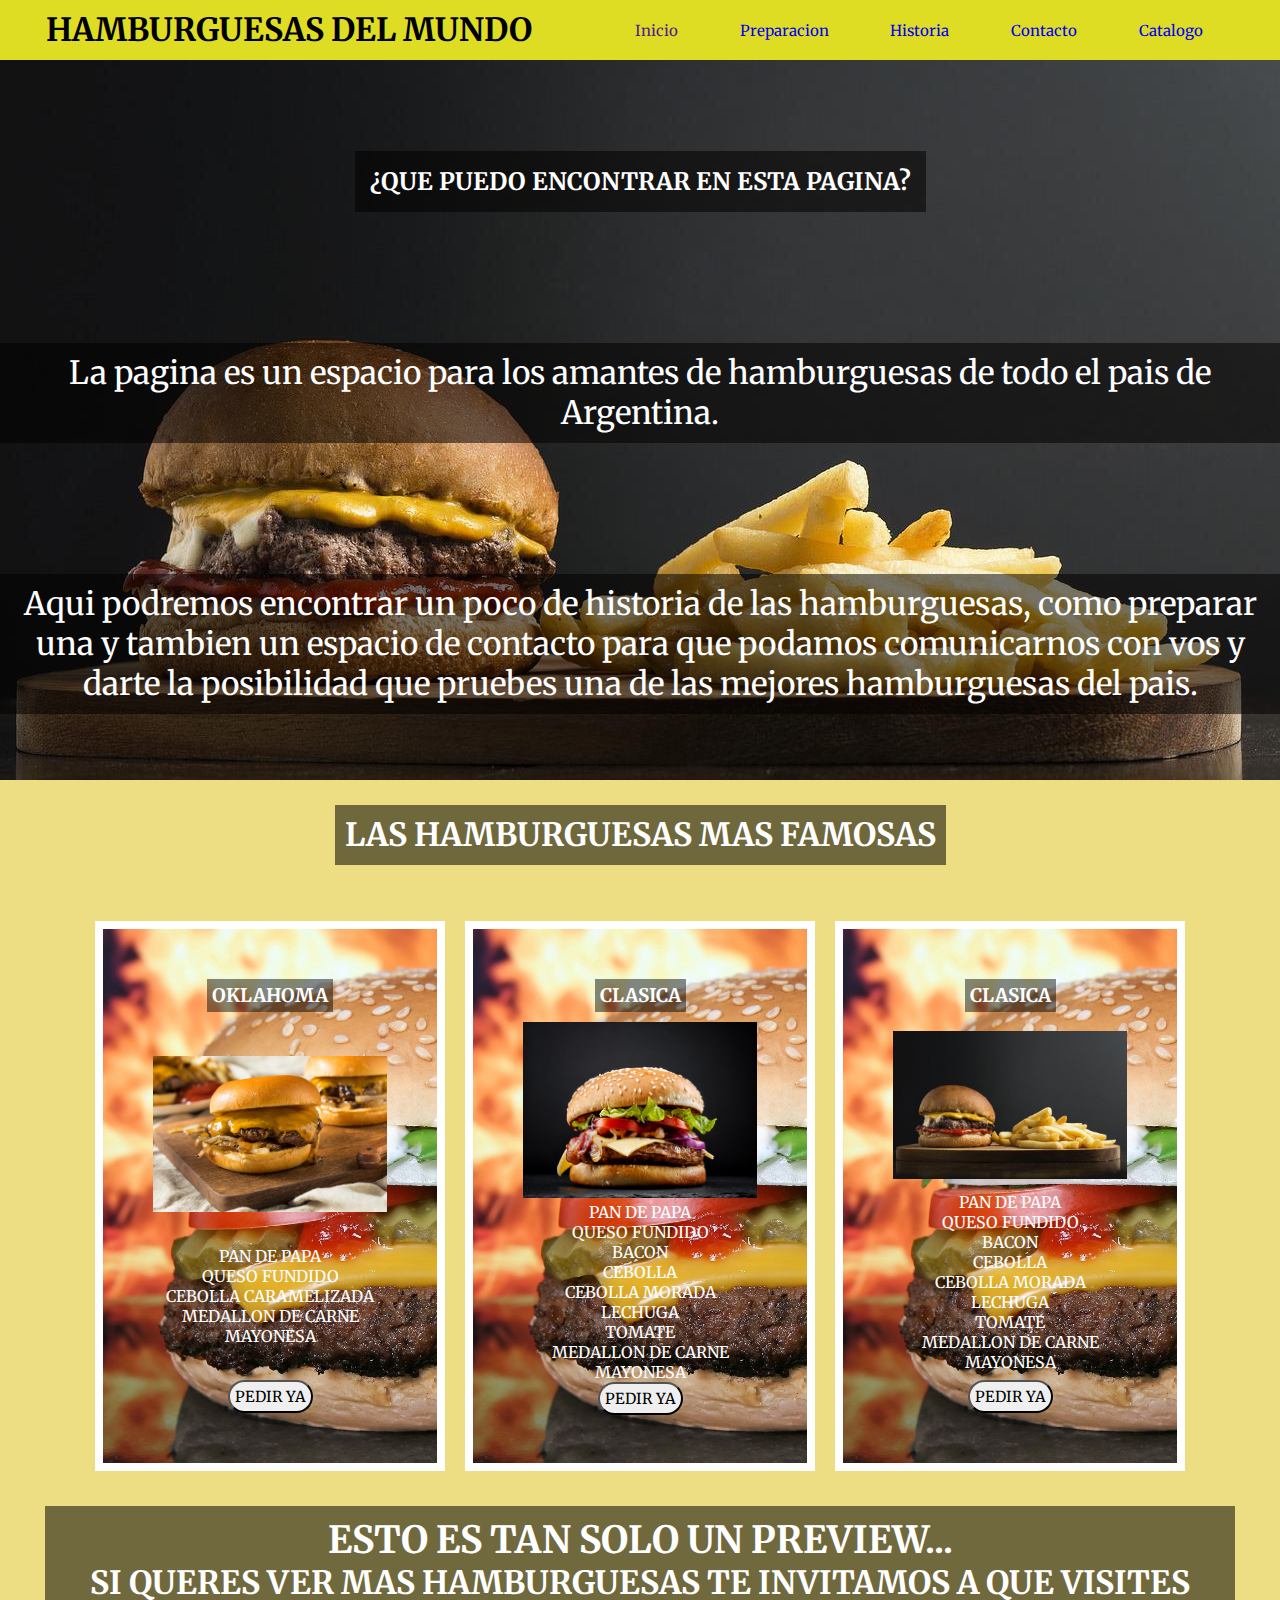
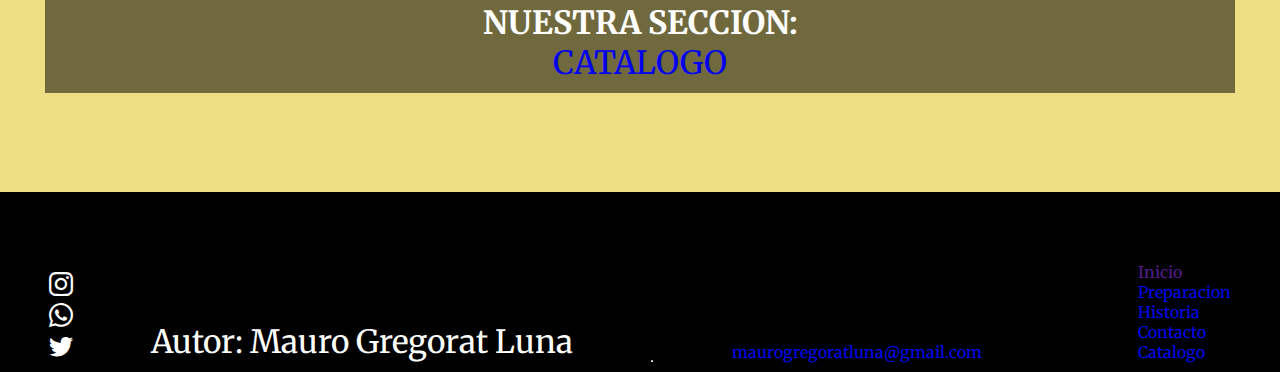
==== Desafio4-idea-gregorat-mauro/index.html @ 4309880d "Add files via upload" ====
<!DOCTYPE html>
<html lang="en">
<head>
    <meta charset="UTF-8">
    <meta http-equiv="X-UA-Compatible" content="IE=edge">
    <meta name="viewport" content="width=device-width, initial-scale=1.0">
    <title>Inicio-El mundo de la hamburguesa</title>
    
    <link href="https://fonts.googleapis.com/css2?family=Merriweather:ital,wght@1,700&display=swap" rel="stylesheet">
    <link rel="stylesheet" href="https://cdn.jsdelivr.net/npm/bootstrap-icons@1.9.1/font/bootstrap-icons.css">
    <link rel="stylesheet" href="./estilos-css/estilo.css">
</head>
<body>
    <header class="header">
        <h1 class="titulo-header">HAMBURGUESAS DEL MUNDO</h1>
        <nav class="nav">
            <ul class="menu-header">
                <li><a href="">Inicio</a></li>
                <li><a href="./pages/Preparacion.html">Preparacion</a></li>
                <li><a href="./pages/historia.html">Historia</a></li>
                <li><a href="./pages/contacto.html">Contacto</a></li>
                <li><a href="./pages/catalogo.html">Catalogo</a></li>
            </ul>
        </nav>
        
        
    </header>

    

    <section class="portada">
    
        <h2>¿QUE PUEDO ENCONTRAR EN ESTA PAGINA?</h2>
         
        <p class="texto-portada" >La pagina es un espacio para los amantes de hamburguesas de todo el pais de Argentina. </p>
        <p class="texto-portada">Aqui podremos encontrar un poco de historia de las hamburguesas, como preparar una y tambien un espacio de contacto para que podamos comunicarnos con vos y darte la posibilidad que pruebes una de las mejores hamburguesas del pais.</p> 
        
    </section>      
        

        
    <main class="main">
        <h2 class="productos">LAS HAMBURGUESAS MAS FAMOSAS</h2>
        
            <section class="contenedor-productos">
            
                
                    <article class="producto">
                        <h3 class="producto__titulo">Oklahoma</h3>
                        
                            <img src="./img/Hambur oklahoma.jpg" alt="Hamburguesa estilo oklahoma" class="tarjeta__imagen">
                        
                        <ul class="producto__descripcion">
                            <li>Pan de papa</li>
                            <li>Queso fundido</li>
                            <li>Cebolla caramelizada</li>
                            <li>Medallon de carne</li>
                            <li>Mayonesa</li>
                        </ul>
                        <button class="boton">PEDIR YA</button>
                    </article>
                    
                    <article  class="producto">
                        <h3 class="producto__titulo">Clasica</h3>
                        <div class="espacioimagen2">
                            <img src="./img/Hambur clasica.jpg" alt="Hamburguesa estilo clasica" class="tarjeta__imagen">
                        </div>
                        <ul class="producto__descripcion">
                            <li>Pan de papa</li>
                            <li>Queso fundido</li>
                            <li>Bacon</li>
                            <li>Cebolla</li>
                            <li>Cebolla morada</li>
                            <li>lechuga</li>
                            <li>Tomate</li>
                            <li>Medallon de carne</li>
                            <li>Mayonesa</li>
                        </ul>
                        <button class="boton">PEDIR YA</button>
                    </article> 
                    
                    <article  class="producto">
                        <h3 class="producto__titulo">Clasica</h3>
                        <div class="espacioimagen2">
                            <img src="./img/snack-g84ad2dc2d_1280.jpg" alt="Hamburguesa estilo clasica" class="tarjeta__imagen">
                        </div>
                        <ul class="producto__descripcion">
                            <li>Pan de papa</li>
                            <li>Queso fundido</li>
                            <li>Bacon</li>
                            <li>Cebolla</li>
                            <li>Cebolla morada</li>
                            <li>lechuga</li>
                            <li>Tomate</li>
                            <li>Medallon de carne</li>
                            <li>Mayonesa</li>
                        </ul>
                        <button class="boton">PEDIR YA</button>
                    </article>
               

                
                <div class="catalogo-index">

                <article class="texto-catalogo-index">
                        <h3 class="parrafo-catalogo">ESTO ES TAN SOLO UN PREVIEW...</h3>
                        <h4 class="parrafo-catalogo">SI QUERES VER MAS HAMBURGUESAS TE INVITAMOS A QUE VISITES NUESTRA SECCION:</h4>
                        <ul>
                            <li > <a href="./pages/catalogo.html"> Catalogo </a></li>
                        </ul>
                    </article>
                 </div>
            </section>


            
            

       

        <section >
          

    </main>

    

        

    <footer class="footer">
        <div class="icono-contenedor">
            <i class="bi bi-instagram"></i>
            <i class="bi bi-whatsapp"></i>
            <i class="bi bi-twitter"></i>
        </div>     
        
        <p class="texto-footer">Autor: Mauro Gregorat Luna<hr><a href="mailto:maurogregoratluna@gmail.com">maurogregoratluna@gmail.com</a></p>
           <div> 
                <ul class="menu-footer">
                    <li class="listado-menu"><a href="">Inicio</a></li>
                    <li class="listado-menu"><a href="./pages/Preparacion.html">Preparacion</a></li>
                    <li class="listado-menu"><a href="./pages/historia.html">Historia</a></li>
                    <li class="listado-menu"><a href="./pages/contacto.html">Contacto</a></li>
                    <li class="listado-menu"><a href="./pages/catalogo.html">Catalogo</a></li>
                </ul>
            </div>    


    </footer>    
   
    
</body>
</html>
---- Desafio4-idea-gregorat-mauro/estilos-css/estilo.css ----
*{
    margin: 0%;
    padding: 0%;
    box-sizing: border-box;
}
a{
    text-decoration: none;
    list-style-type: none;
}
ul li{
    list-style-type: none;
}


/*--------- INDEX ---------- */
/* HEADER */

.header{
    width: 100%;
    background-color:rgba(217, 221, 5, 0.753);;
    color: black;
    padding: 10px;
    flex-wrap: wrap;
    
}
.titulo-header{
    text-align: center;
    text-transform: uppercase;
}

.menu-header{
    display: flex;
    flex-direction: row;
    justify-content: space-around;
    list-style-type: none;
    align-items: center;
    font-size: 15px;
}

@media (min-width:1020px){
    .header{
        display: flex;
        justify-content: space-around;
        align-items: center
    }
    .nav{
        width: 50%;
    }
    
}




/* SECCION INICIO */
.portada{
    background-image: url(../img/snack-g84ad2dc2d_1280.jpg);
    background-repeat: no-repeat;
    background-position: center;
    background-attachment: fixed;
    height: 80vh;
    display: flex;
    flex-direction: column;
    justify-content: space-around;
    align-items: baseline;
    align-items: center;
   
}



.texto-portada{
    background-color: rgba(2, 0, 0, 0.534);
    text-align: center;
    color: white;
    font-size: 1rem;
    padding: 10px;
}

@media (min-width:800px){
    .texto-portada{
        font-size: 2rem;
    }
}


/* MAIN */


.main{
    display: grid;
    grid-template-columns: repeat(3,1fr);
    grid-template-rows: 10% 40% 50%;
    grid-gap: 15px;
    grid-template-areas: 
    "titulo titulo titulo"
    "productos productos productos"
    "publicidad publicidad publicidad";
    justify-items: center;
    align-items: start;
    
    
    
}

.productos{
    padding: 10px;
    font-size: 2rem;
}

.contenedor-productos{
    display: flex;
    flex-direction: row;
    justify-content: space-evenly;
    justify-content: center;
    flex-wrap: wrap;
    align-items: center;
    padding: 20px;
    grid-area: productos;
    
    
    

}
.letra{
    font-size: 35px;
}

h2{
    background-color: rgba(2, 0, 0, 0.534);
    text-align: center;
    color: white;
    padding: 15px;
    grid-area: titulo;
    margin-top: 25px;
    
} 


/* tipografia de todo el documento */
html{
    font-family: 'Merriweather', serif;

}
body{
    background-color: rgb(238, 222, 131);
}




/* tarjetas */

.producto{
    
    background-image: url("../img/hamburger-g04bea9924_1280.jpg");
    background-repeat: no-repeat;
    background-size: cover;
    color: white;
    text-align: center;
    width: 350px;
    height: 550px;
    border: 8px white solid;
    padding: 50px;
    text-transform: uppercase;
    margin: 10px;
    display: flex;
    flex-direction: column;
    justify-content: space-between;
    align-items: center;

}
.producto:hover{
    border: 10px black solid;
}

.tarjeta__imagen{
    width: 100%;
}
.producto__titulo{
    background-color: rgba(0, 0, 0, 0.466);
    padding: 5px;
    margin-bottom: 10px;
}
.boton{
    color: black;
    font-family: 'Merriweather', serif; 
    font-size: 15px;
    border-radius: 20px;
    padding: 5px;
}
.boton:hover{
    background-color: rgb(53, 245, 6);
    width: 100px;
    height: 40px;
    color: white;
}

.producto__descripcion{
    list-style-type: none;
}

.subtituloinicio{
    font-size: 2rem;
}




/* publicidad del catalogo */
.catalogo-index{
    display: flex;
    justify-content: center;
    align-items: center;
    padding: 15px;
    margin: 10px;
    
}

@media (max-width:700px){
    .parrafo-catalogo{
        font-size: 20px;
    }
    .catalogo-index{
        margin: 10px;
        overflow: hidden;
    }
}

.texto-catalogo-index{
    text-align: center;
    text-transform: uppercase;
    color: white;
    background-color:rgba(0, 0, 0, 0.527);
    font-size: 2rem;
    padding: 10px;
    grid-area: publicidad;
}



/* footer */

.footer{
    height: 20vh;
    display: flex;
    justify-content: space-around;
    align-items: flex-end;
    align-content: space-between;
    background-color: rgb(0, 0, 0);
    color: white;
    padding: 10px;
    margin-top: 50px;
}
.texto-footer{
    font-size: 8px;
    text-decoration: none;
}

@media (min-width:800px){
    .texto-footer{
        font-size: 2rem;
    }
}


/* iconos */
.icono-contenedor{
    display: flex;
    flex-direction: column;
    justify-content: end;
}
.footer i{
    font-size: 1.5rem;
    
}
.footer i:hover{
    color: yellow;
    font-size:2rem;
    

}



/*-------- PREPARACION --------- */
.colorletra{
    color: white;
}
.ingredientes{
    width: 500px;
    height: 200px;
    border: 5px white solid;
    padding-top: 15px;
    margin: 50px 900px 50px 700px;
   
}

.sinpuntos{
    list-style-type: none;
}

.pasos-preparacion{
    width: 500px;
    height: 500px;
    border: 5px white solid;
    padding-top: 75px;
    padding-left: 50px;
    padding-right: 50px;
    margin: 50px 900px 50px 700px;
   
}





/* -------- HISTORIA ---------*/
.textohistoria{
    text-align: center;
    width: 800px;
    height: 800px;
    border: 8px white solid;
    margin: 50px 750px 50px 580px;
    padding-top: 75px;
    padding-left: 50px;
    padding-right: 50px;
    
}
.video{
    margin-top: 45px;
}
.titulohistoria{
    font-size: 2rem;
}





/*--------- CONTACTO -------- */

.tabla{
    width: 700px;
    height: 700px;
    border: 8px violet solid;
    color:black ;
    font-size: 2rem;
    text-align: center;
    padding-top: 75px;
    padding-left: 50px;
    padding-right: 50px;
    margin: 50px 750px 50px 600px;
    background-color: white;
}






/*---------CATALOGO---------*/

.fondo-negro-catalogo{
    text-align: center;
    color: white;
    background-color: black;
}
.texto-catalogo{
    width: 500px;
    height: 300px;
    border: 5px rgb(255, 255, 255) solid;
    background-color: black;
    padding-top: 80px;
    margin-top: 80px;
    margin-left: 700px;
}
.contenedor-productos-catalogo{
    
        display: flex;
        flex-direction: column;
        justify-content: space-evenly;
        justify-content: center;
        flex-wrap: wrap;
        align-items: center;
        padding: 20px;
        
    
   
}
.tarjeta1{

    background-image: url("../img/pollo\ burger.jpg");
    background-repeat: no-repeat;
    background-size: cover;
    color: white;
    text-align: center;
    width: 350px;
    height: 550px;
    border: 8px white solid;
    padding: 50px;
    text-transform: uppercase;
    margin: 10px;
    display: flex;
    flex-direction: column;
    justify-content: space-between;
    align-items: center;

}
.tarjeta2{

    background-image: url("../img/whopper.jpg");
    background-repeat: no-repeat;
    background-size: cover;
    color: white;
    text-align: center;
    width: 350px;
    height: 550px;
    border: 8px white solid;
    padding: 50px;
    text-transform: uppercase;
    margin: 10px;
    display: flex;
    flex-direction: column;
    justify-content: space-between;
    align-items: center;

}
.tarjeta3{

    background-image: url("../img/super\ bacon.jpg");
    background-repeat: no-repeat;
    background-size: cover;
    color: white;
    text-align: center;
    width: 350px;
    height: 550px;
    border: 8px white solid;
    padding: 50px;
    text-transform: uppercase;
    margin: 10px;
    display: flex;
    flex-direction: column;
    justify-content: space-between;
    align-items: center;
}
.tarjeta4{

    background-image: url("../img/super\ bacon.jpg");
    background-repeat: no-repeat;
    background-size: cover;
    color: white;
    text-align: center;
    width: 350px;
    height: 550px;
    border: 8px white solid;
    padding: 50px;
    text-transform: uppercase;
    margin: 10px;
    display: flex;
    flex-direction: column;
    justify-content: space-between;
    align-items: center;

}
.tarjeta5{

    background-image: url("../img/super\ bacon.jpg");
    background-repeat: no-repeat;
    background-size: cover;
    color: white;
    text-align: center;
    width: 350px;
    height: 550px;
    border: 8px white solid;
    padding: 50px;
    text-transform: uppercase;
    margin: 10px;
    display: flex;
    flex-direction: column;
    justify-content: space-between;
    align-items: center;

}
.tarjeta6{

    background-image: url("../img/super\ bacon.jpg");
    background-repeat: no-repeat;
    background-size: cover;
    color: white;
    text-align: center;
    width: 350px;
    height: 550px;
    border: 8px white solid;
    padding: 50px;
    text-transform: uppercase;
    margin: 10px;
    display: flex;
    flex-direction: column;
    justify-content: space-between;
    align-items: center;
}
.espacioimagen4{
    margin-top: 10px;
    margin-bottom: 30px;
}
.espacioimagen5{
    margin-top: 10px;
    margin-bottom: 10px;
}
.espacioimagen6{
    margin-top: 10px;
    margin-bottom: 30px;
}
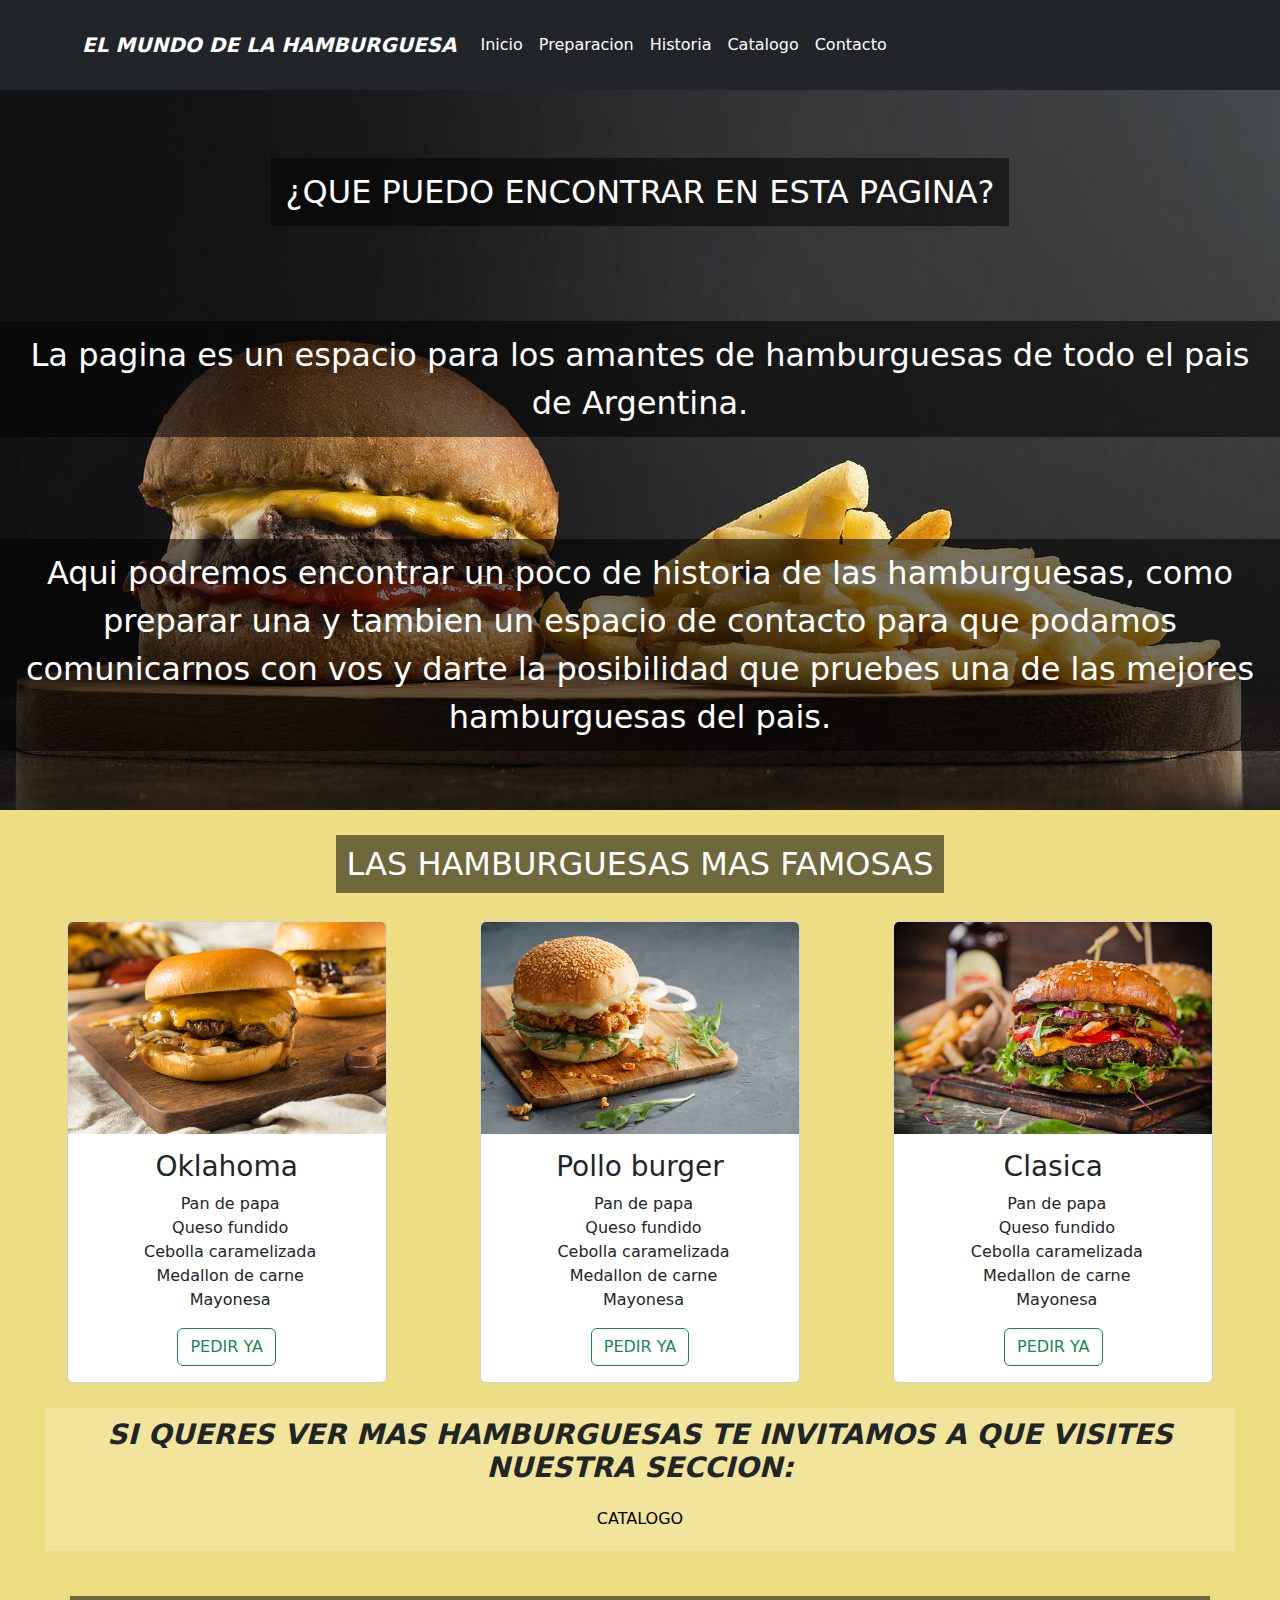
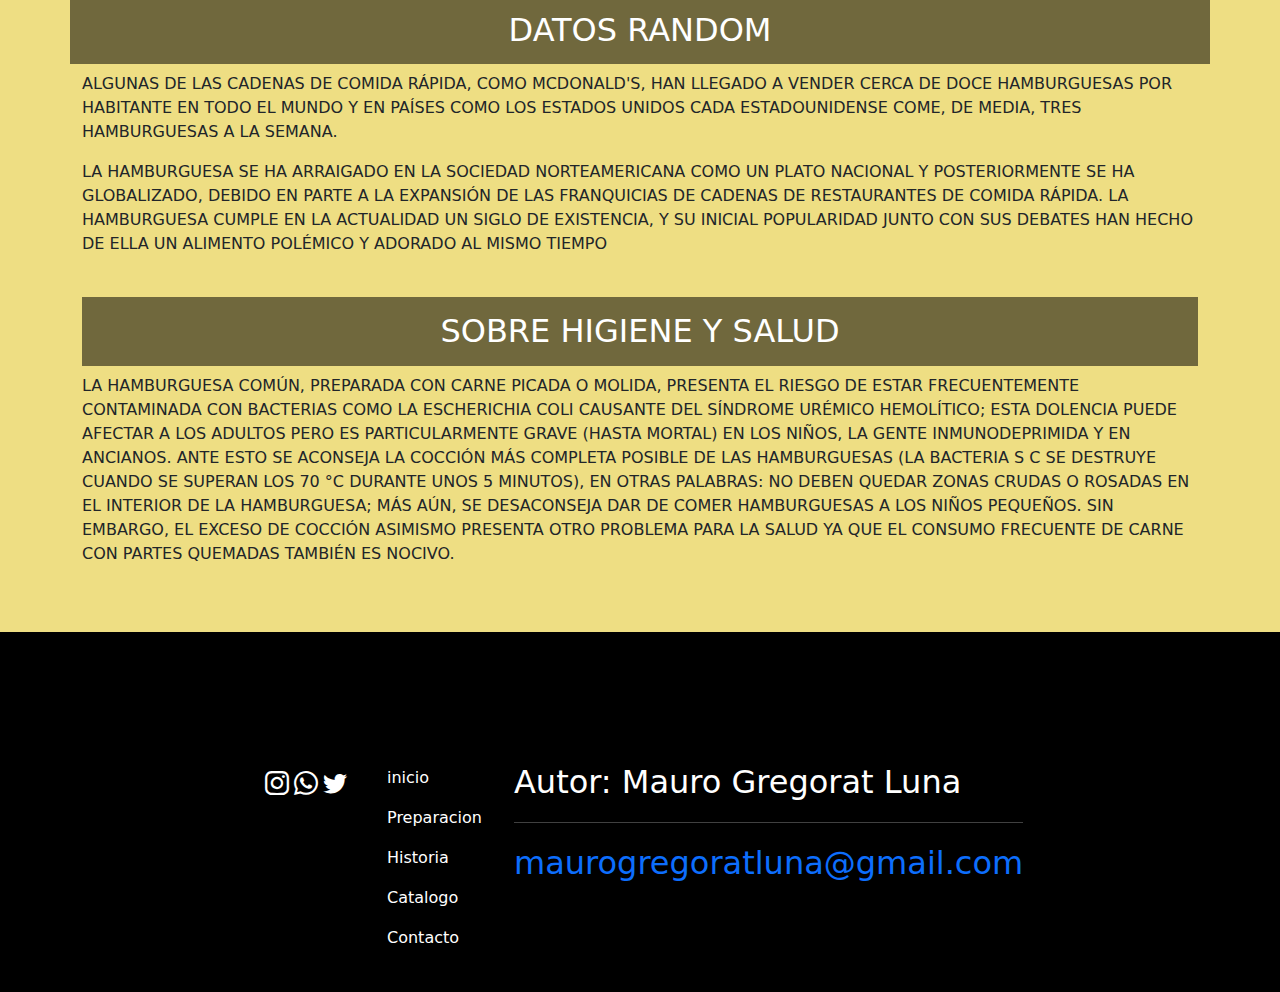
==== commit 4dd1a317: "Add files via upload" ====
--- a/Desafio4-idea-gregorat-mauro/index.html
+++ b/Desafio4-idea-gregorat-mauro/index.html
@@ -7,22 +7,47 @@
     <title>Inicio-El mundo de la hamburguesa</title>
     
     <link href="https://fonts.googleapis.com/css2?family=Merriweather:ital,wght@1,700&display=swap" rel="stylesheet">
+    <link rel="stylesheet" href="https://cdn.jsdelivr.net/npm/bootstrap@5.2.0/dist/css/bootstrap.min.css">
     <link rel="stylesheet" href="https://cdn.jsdelivr.net/npm/bootstrap-icons@1.9.1/font/bootstrap-icons.css">
     <link rel="stylesheet" href="./estilos-css/estilo.css">
 </head>
 <body>
     <header class="header">
-        <h1 class="titulo-header">HAMBURGUESAS DEL MUNDO</h1>
-        <nav class="nav">
-            <ul class="menu-header">
-                <li><a href="">Inicio</a></li>
-                <li><a href="./pages/Preparacion.html">Preparacion</a></li>
-                <li><a href="./pages/historia.html">Historia</a></li>
-                <li><a href="./pages/contacto.html">Contacto</a></li>
-                <li><a href="./pages/catalogo.html">Catalogo</a></li>
-            </ul>
-        </nav>
-        
+        <nav class="navbar navbar-expand-lg  bg-dark container-fluid">
+            <div class="container ">
+              <a class="navbar-brand text-uppercase fst-italic text-center fw-bolder text-white" href="">El mundo de la hamburguesa</a>
+              <button class="navbar-toggler" type="button" data-bs-toggle="collapse" data-bs-target="#navbarSupportedContent" aria-controls="navbarSupportedContent" aria-expanded="false" aria-label="Toggle navigation">
+                <span class="navbar-toggler-icon"></span>
+              </button>
+              <div class="collapse navbar-collapse  " id="navbarSupportedContent">
+                <ul class="navbar-nav me-auto mb-2 mb-lg-0 d-flex justify-content-end">
+                  <li class="nav-item">
+                    <a class="nav-link active text-white " aria-current="page" href="">Inicio</a>
+                  </li>
+                  <li class="nav-item">
+                    <a class="nav-link text-white" href="./pages/Preparacion.html">Preparacion</a>
+                  </li><li class="nav-item">
+                    <a class="nav-link active text-white" aria-current="page" href="./pages/historia.html">Historia</a>
+                  </li>
+                  <li class="nav-item">
+                    <a class="nav-link text-white" href="./pages/catalogo.html">Catalogo</a>
+                  </li>
+                  <li class="nav-item">
+                    <a class="nav-link text-white" href="./pages/contacto.html">Contacto</a>
+                  </li>
+                  
+                
+              </div>
+            </div>
+          </nav>
+
+
+
+
+
+
+     
+         
         
     </header>
 
@@ -35,67 +60,66 @@
         <p class="texto-portada" >La pagina es un espacio para los amantes de hamburguesas de todo el pais de Argentina. </p>
         <p class="texto-portada">Aqui podremos encontrar un poco de historia de las hamburguesas, como preparar una y tambien un espacio de contacto para que podamos comunicarnos con vos y darte la posibilidad que pruebes una de las mejores hamburguesas del pais.</p> 
         
-    </section>      
+    </section> 
+    
+    
         
 
         
     <main class="main">
         <h2 class="productos">LAS HAMBURGUESAS MAS FAMOSAS</h2>
         
-            <section class="contenedor-productos">
+            <section class="contenedor-productos container-fluid d-flex justify-content-around">
             
-                
-                    <article class="producto">
-                        <h3 class="producto__titulo">Oklahoma</h3>
-                        
-                            <img src="./img/Hambur oklahoma.jpg" alt="Hamburguesa estilo oklahoma" class="tarjeta__imagen">
-                        
-                        <ul class="producto__descripcion">
+                    <article class="card " style="width: 20rem;">
+                        <img src="./img/Hambur oklahoma.jpg" class="card-img-top" alt="Hamburguesa oklahoma">
+                        <div class="card-body">
+                          <h3 class="card-title text-center">Oklahoma</h3>
+                          <ul class="producto__descripcion text-center">
                             <li>Pan de papa</li>
                             <li>Queso fundido</li>
                             <li>Cebolla caramelizada</li>
                             <li>Medallon de carne</li>
                             <li>Mayonesa</li>
-                        </ul>
-                        <button class="boton">PEDIR YA</button>
+                          </ul>
+                          <div class="d-flex justify-content-center">
+                            <button type="button" class="btn btn-outline-success">PEDIR YA</button>
+                          </div>
+                        </div>
                     </article>
                     
-                    <article  class="producto">
-                        <h3 class="producto__titulo">Clasica</h3>
-                        <div class="espacioimagen2">
-                            <img src="./img/Hambur clasica.jpg" alt="Hamburguesa estilo clasica" class="tarjeta__imagen">
-                        </div>
-                        <ul class="producto__descripcion">
+                    <article class="card" style="width: 20rem;">
+                        <img src=".//img/pollo burger.jpg" class="card-img-top" alt="Hamburguesa de pollo">
+                        <div class="card-body">
+                          <h3 class="card-title text-center">Pollo burger</h3>
+                          <ul class="producto__descripcion text-center">
                             <li>Pan de papa</li>
                             <li>Queso fundido</li>
-                            <li>Bacon</li>
-                            <li>Cebolla</li>
-                            <li>Cebolla morada</li>
-                            <li>lechuga</li>
-                            <li>Tomate</li>
+                            <li>Cebolla caramelizada</li>
                             <li>Medallon de carne</li>
                             <li>Mayonesa</li>
-                        </ul>
-                        <button class="boton">PEDIR YA</button>
-                    </article> 
-                    
-                    <article  class="producto">
-                        <h3 class="producto__titulo">Clasica</h3>
-                        <div class="espacioimagen2">
-                            <img src="./img/snack-g84ad2dc2d_1280.jpg" alt="Hamburguesa estilo clasica" class="tarjeta__imagen">
+                          </ul>
+                          <div class="d-flex justify-content-center">
+                            <button type="button" class="btn btn-outline-success">PEDIR YA</button>
+                          </div>
                         </div>
-                        <ul class="producto__descripcion">
+                    </article>
+
+                    <article class="card" style="width: 20rem;">
+                        <img src=".//img/whopper.jpg" class="card-img-top" alt="Hamburguesa clasica">
+                        <div class="card-body">
+                          <h3 class="card-title text-center">Clasica</h3>
+                          <ul class="producto__descripcion text-center">
                             <li>Pan de papa</li>
                             <li>Queso fundido</li>
-                            <li>Bacon</li>
-                            <li>Cebolla</li>
-                            <li>Cebolla morada</li>
-                            <li>lechuga</li>
-                            <li>Tomate</li>
+                            <li>Cebolla caramelizada</li>
                             <li>Medallon de carne</li>
                             <li>Mayonesa</li>
-                        </ul>
-                        <button class="boton">PEDIR YA</button>
+                          </ul>
+                          <div class="d-flex justify-content-center">
+                            <button type="button" class="btn btn-outline-success">PEDIR YA</button>
+                          </div>
+                        </div>
                     </article>
                
 
@@ -103,22 +127,42 @@
                 <div class="catalogo-index">
 
                 <article class="texto-catalogo-index">
-                        <h3 class="parrafo-catalogo">ESTO ES TAN SOLO UN PREVIEW...</h3>
-                        <h4 class="parrafo-catalogo">SI QUERES VER MAS HAMBURGUESAS TE INVITAMOS A QUE VISITES NUESTRA SECCION:</h4>
-                        <ul>
-                            <li > <a href="./pages/catalogo.html"> Catalogo </a></li>
-                        </ul>
+                        <h3 class="parrafo-catalogo fst-italic fw-semibold">SI QUERES VER MAS HAMBURGUESAS TE INVITAMOS A QUE VISITES NUESTRA SECCION:</h3>
+                        
+                        <button type="button" class="btn btn-outline-darkgit" > <a class="text-black text-uppercase" href="./pages/catalogo.html"> Catalogo </a></button>
+                       
                     </article>
                  </div>
             </section>
 
 
+
+
+
+            <!-- TRABAJANDO CON BOOSTRAP -->
+
+            <section class="container text-uppercase text-left">
+                <div class="row">
+                    <h2 class="col-12">DATOS RANDOM</h2>
+                    <article class="col-12 fw-normal">
+                        
+                        <p>Algunas de las cadenas de comida rápida, como McDonald's, han llegado a vender cerca de doce hamburguesas por habitante en todo el mundo y en países como los Estados Unidos cada estadounidense come, de media, tres hamburguesas a la semana.</p>
+                    </article>
+                    <article class="col-12 fw-normal">
+                        <p>La hamburguesa se ha arraigado en la sociedad norteamericana como un plato nacional y posteriormente se ha globalizado, debido en parte a la expansión de las franquicias de cadenas de restaurantes de comida rápida. La hamburguesa cumple en la actualidad un siglo de existencia, y su inicial popularidad junto con sus debates han hecho de ella un alimento polémico y adorado al mismo tiempo</p>
+                    </article>
+                    <article class="fw-normal">
+                        <h2>SOBRE HIGIENE Y SALUD</h2>
+                        <p>La hamburguesa común, preparada con carne picada o molida, presenta el riesgo de estar frecuentemente contaminada con bacterias como la Escherichia coli causante del síndrome urémico hemolítico; esta dolencia puede afectar a los adultos pero es particularmente grave (hasta mortal) en los niños, la gente inmunodeprimida y en ancianos. Ante esto se aconseja la cocción más completa posible de las hamburguesas (la bacteria S c se destruye cuando se superan los 70 °C durante unos 5 minutos), en otras palabras: no deben quedar zonas crudas o rosadas en el interior de la hamburguesa; más aún, se desaconseja dar de comer hamburguesas a los niños pequeños. Sin embargo, el exceso de cocción asimismo presenta otro problema para la salud ya que el consumo frecuente de carne con partes quemadas también es nocivo.</p>
+                    </article>
+                </div>
+            </section>
             
             
 
        
 
-        <section >
+        
           
 
     </main>
@@ -127,27 +171,47 @@
 
         
 
-    <footer class="footer">
-        <div class="icono-contenedor">
-            <i class="bi bi-instagram"></i>
-            <i class="bi bi-whatsapp"></i>
-            <i class="bi bi-twitter"></i>
-        </div>     
-        
-        <p class="texto-footer">Autor: Mauro Gregorat Luna<hr><a href="mailto:maurogregoratluna@gmail.com">maurogregoratluna@gmail.com</a></p>
-           <div> 
-                <ul class="menu-footer">
-                    <li class="listado-menu"><a href="">Inicio</a></li>
-                    <li class="listado-menu"><a href="./pages/Preparacion.html">Preparacion</a></li>
-                    <li class="listado-menu"><a href="./pages/historia.html">Historia</a></li>
-                    <li class="listado-menu"><a href="./pages/contacto.html">Contacto</a></li>
-                    <li class="listado-menu"><a href="./pages/catalogo.html">Catalogo</a></li>
-                </ul>
-            </div>    
-
-
+    <footer class="footer ">
+
+      <div class="d-flex flex-row mb-3 justify-content-around">
+        <div class="p-3">
+          <i class="bi bi-instagram "></i>
+          <i class="bi bi-whatsapp"></i>
+          <i class="bi bi-twitter "></i></div>
+
+        <div class="p-2"><ul class="nav flex-column ">
+          <li class="nav-item">
+            <a class="nav-link active text-white" aria-current="page" href="">inicio</a>
+          </li>
+          <li class="nav-item">
+            <a class="nav-link text-white" href="./pages/Preparacion.html">Preparacion</a>
+          </li>
+          <li class="nav-item">
+            <a class="nav-link text-white" href="./pages/historia.html">Historia</a>
+          </li>
+          <li class="nav-item">
+            <a class="nav-link text-white " href="./pages/catalogo.html">Catalogo</a>
+          </li>
+          <li class="nav-item">
+            <a class="nav-link text-white " href="./pages/contacto.html">Contacto</a>
+          </li>
+        </ul></div>
+        <div class="p-2"><p class="texto-footer">Autor: Mauro Gregorat Luna<hr><a class="texto-footer" href="mailto:maurogregoratluna@gmail.com">maurogregoratluna@gmail.com</a></p></div>
+      </div>
+     
     </footer>    
+
+
+
+       
+      
+        
+         
+           
+      
+          
+       
    
-    
+    <script src="https://cdn.jsdelivr.net/npm/bootstrap@5.2.0/dist/js/bootstrap.bundle.min.js"></script>
 </body>
 </html>--- a/Desafio4-idea-gregorat-mauro/estilos-css/estilo.css
+++ b/Desafio4-idea-gregorat-mauro/estilos-css/estilo.css
@@ -15,12 +15,9 @@
 /*--------- INDEX ---------- */
 /* HEADER */
 
-.header{
-    width: 100%;
-    background-color:rgba(217, 221, 5, 0.753);;
-    color: black;
-    padding: 10px;
-    flex-wrap: wrap;
+
+.navbar{
+    height: 10vh;
     
 }
 .titulo-header{
@@ -84,18 +81,15 @@
 }
 
 
+
+
+
+
 /* MAIN */
 
 
 .main{
-    display: grid;
-    grid-template-columns: repeat(3,1fr);
-    grid-template-rows: 10% 40% 50%;
-    grid-gap: 15px;
-    grid-template-areas: 
-    "titulo titulo titulo"
-    "productos productos productos"
-    "publicidad publicidad publicidad";
+    
     justify-items: center;
     align-items: start;
     
@@ -116,7 +110,7 @@
     flex-wrap: wrap;
     align-items: center;
     padding: 20px;
-    grid-area: productos;
+   
     
     
     
@@ -182,14 +176,12 @@
     padding: 5px;
     margin-bottom: 10px;
 }
-.boton{
-    color: black;
-    font-family: 'Merriweather', serif; 
-    font-size: 15px;
-    border-radius: 20px;
-    padding: 5px;
-}
-.boton:hover{
+.btn-outline-success{
+    
+    display: flex;
+    justify-content: center;
+}
+.btn-outline-success:hover{
     background-color: rgb(53, 245, 6);
     width: 100px;
     height: 40px;
@@ -198,6 +190,7 @@
 
 .producto__descripcion{
     list-style-type: none;
+    margin-right: 25px;
 }
 
 .subtituloinicio{
@@ -230,11 +223,10 @@
 .texto-catalogo-index{
     text-align: center;
     text-transform: uppercase;
-    color: white;
-    background-color:rgba(0, 0, 0, 0.527);
+    background-color:rgba(255, 255, 255, 0.199);
     font-size: 2rem;
     padding: 10px;
-    grid-area: publicidad;
+    
 }
 
 
@@ -242,7 +234,7 @@
 /* footer */
 
 .footer{
-    height: 20vh;
+    height: 40vh;
     display: flex;
     justify-content: space-around;
     align-items: flex-end;
@@ -262,7 +254,9 @@
         font-size: 2rem;
     }
 }
-
+.nav-item:hover{
+    font-size: 18px;
+}
 
 /* iconos */
 .icono-contenedor{
@@ -284,31 +278,51 @@
 
 
 /*-------- PREPARACION --------- */
-.colorletra{
-    color: white;
-}
+.section-preparacion{
+    display: flex;
+    flex-direction: column;
+    justify-content: center;
+    align-items: center;
+    align-content: space-between;
+    padding: 10px;
+    
+}
+
 .ingredientes{
-    width: 500px;
-    height: 200px;
-    border: 5px white solid;
-    padding-top: 15px;
-    margin: 50px 900px 50px 700px;
-   
+    width: 50vh;
+    height: 50vh;
+    border: 5px black solid;
+    padding:20px ;
+    text-align: center;
+    font-size: 25px;
+}
+.ingredientes:hover{
+    border: 8px white solid;
+    background-color: black;
+    color: white;
 }
 
 .sinpuntos{
     list-style-type: none;
 }
-
+.contenedor-preparacion{
+    margin-top: 15px;
+    margin-bottom: 10px;
+    background-color: rgba(251, 255, 5, 0.445);
+}
 .pasos-preparacion{
-    width: 500px;
-    height: 500px;
-    border: 5px white solid;
-    padding-top: 75px;
-    padding-left: 50px;
-    padding-right: 50px;
-    margin: 50px 900px 50px 700px;
-   
+    width: 50vh;
+    height: 900px;
+    border: 5px black solid;
+    padding:20px ;
+    text-align: center;
+    font-size: 25px;
+}
+
+.pasos-preparacion:hover{
+    border: 8px white solid;
+    background-color: black;
+    color: white;
 }
 
 
@@ -318,18 +332,16 @@
 /* -------- HISTORIA ---------*/
 .textohistoria{
     text-align: center;
-    width: 800px;
-    height: 800px;
-    border: 8px white solid;
-    margin: 50px 750px 50px 580px;
-    padding-top: 75px;
+    /* width: 800px;
+    height: 800px; */
+    /* border: 8px white solid; */
+    
+    /* padding-top: 75px;
     padding-left: 50px;
-    padding-right: 50px;
-    
-}
-.video{
-    margin-top: 45px;
-}
+    padding-right: 50px; */
+    
+}
+
 .titulohistoria{
     font-size: 2rem;
 }
@@ -511,4 +523,11 @@
 .espacioimagen6{
     margin-top: 10px;
     margin-bottom: 30px;
-}+}
+
+/* a{
+    color: rgb(207, 188, 19);
+}
+a:hover{
+   color:whitegi
+} */